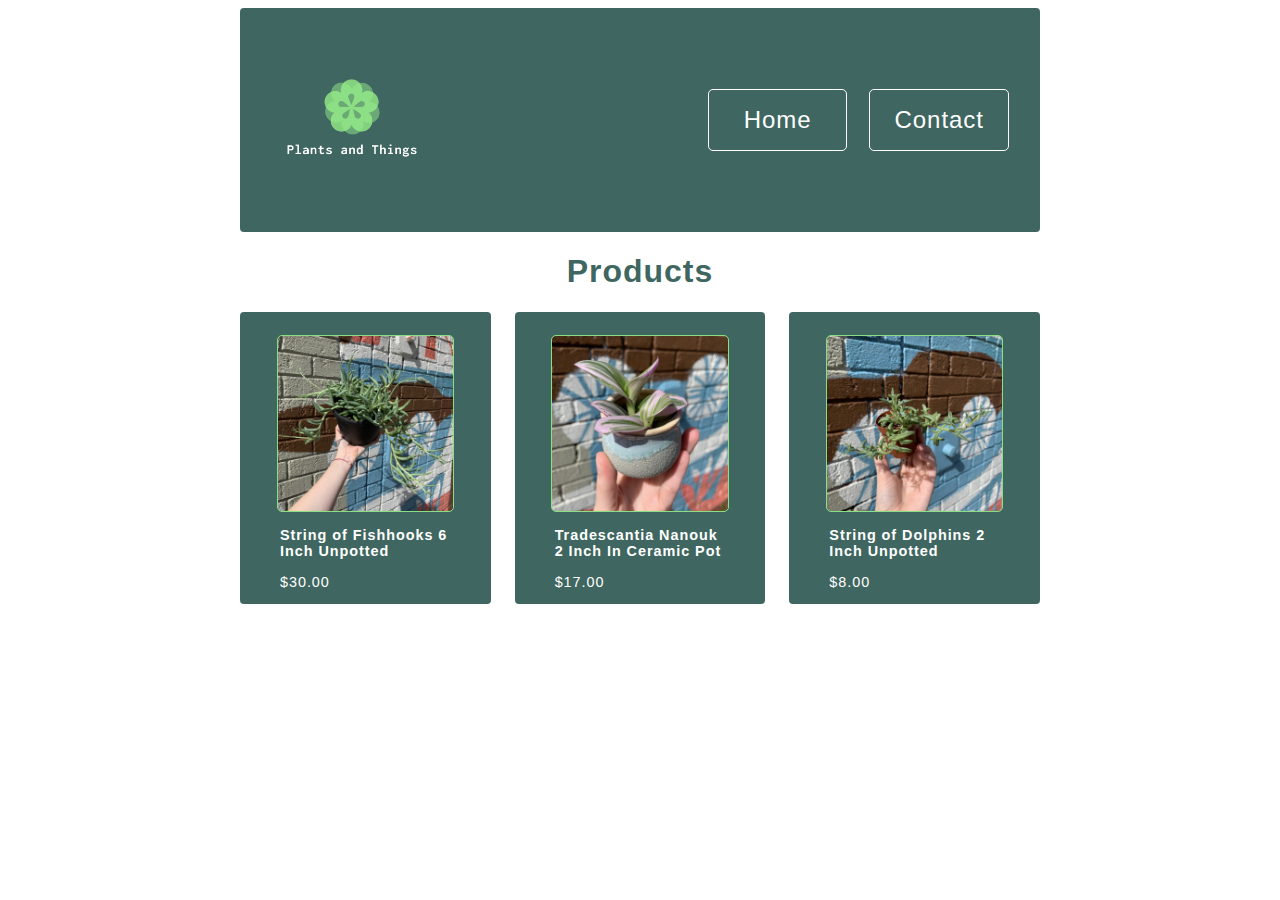
==== Submission/contact.html @ 2ab16c28 "Part C: Added elevation and hover for buttons" ====
<!DOCTYPE html>
<html lang="en">

<head>
    <meta charset="UTF-8" />
    <meta http-equiv="X-UA-Compatible" content="IE=edge" />
    <meta name="viewport" content="width=device-width, initial-scale=1.0" />
    <title>Home</title>
    <link rel="stylesheet" href="./style.css" />
    <meta name="description"
        content="Plants and Things online shop. Category: Plants, Types of plants: String of Fishhooks 6 Inch Unpotted, Tradescantia Nanouk 2 Inch In Ceramic Pot, String of Dolphins 2 Inch Unpotted.">


</head>

<body>
    <div class="container">
        <div class="header">
            <img class="logo" src="./images/logo.png" alt="Flower art with text:Plants and things logo" />
            <a href="./index.html" class="menu" href="/">Home</a>
            <a href="./contact.html" class="menu" href="/">Contact</a>
        </div>

        <div class="title">
            <h1>Products</h1>
        </div>

        <div class="grid">
            <a href="./product1.html" class="card">
                <img class="product-img" src="./images/product-string-of-fishhooks.jpg"
                    alt="Long dangling branches of light green trailing succulent with banana-like pods. Its fleshy succulent leaves grow down long, vining stems. The string of fishhooks plant is growing in a plastic pot, held by a womens hand in front of brick a wall" />
                <h2>String of Fishhooks 6 Inch Unpotted</h2>
                <p>$30.00</p>
            </a>

            <a href="./product2.html" class="card">
                <img class="product-img" src="./images/product-tradescantia.jpg"
                    alt="small green and pink Tradescantia plant in ceramic pot, held by a womens hand in front of brick a wall" />
                <h2>Tradescantia Nanouk 2 Inch In Ceramic Pot</h2>
                <p>$17.00</p>
            </a>

            <a href="./product3.html" class="card">
                <img class="product-img" src="./images/product-string-of-dolphins.jpg"
                    alt="Trailing succulent that looks like a pod of leaping dolphins. Dolphin-shaped leaves and long hanging tendrils growing out of a plastic pot held by a womens hand in front of brick a wall" />
                <h2>String of Dolphins 2 Inch Unpotted</h2>
                <p>$8.00</p>
        </div>
    </div>
    </div>
</body>

</html>
---- Submission/style.css ----
.container {
  max-width: 50rem;
  margin: 0 auto;
}

.header {
  border-radius: 4px;
}

.logo {
  max-width: 10rem;
  width: 100%;
  margin: auto;
}

.menu-container {
  margin: auto;
}

.menu {
  text-align: center;
  display: block;
  font-size: 1.5rem;
  padding: 1rem;
  border-radius: 4px;
  height: fit-content;
  outline: 1px solid #3f6660;
  color: #3f6660;
  text-decoration: none;
  width: fit-content;
  margin: 1rem auto;
}

.menu:hover {
  background-color: rgba(139, 223, 131, 0.362);
}

.product-img {
  width: 70%;
  outline: 1px solid #8bdf83;
  border-radius: 4px;
  margin-top: 1.5rem;
}

body {
  text-align: center;
  font-size: 1rem;
  font-display: optional;
  font-family: "Franklin Gothic Medium", "Arial Narrow", Arial, sans-serif;
  color: #3f6660;
  background-color: #fefffe;
}

p,
a,
h1,
h2 {
  letter-spacing: 0.06rem;
}

.grid {
  display: grid;
  grid-template-columns: auto;
  grid-gap: 1.5rem;
  margin: auto;
}

.card {
  background-color: #3f6660;
  color: #fefffe;
  border-radius: 4px;
  text-decoration: none;
}

.elevation:hover {
  box-shadow: rgb(0 0 0 / 20%) 0px 3px 3px -2px,
    rgb(0 0 0 / 14%) 0px 3px 4px 0px, rgb(0 0 0 / 12%) 0px 1px 8px 0px;
}

.card > h2,
.card > p {
  text-align: left;
  margin-left: 2.5rem;
  font-size: 0.9rem;
  margin-right: 2.5rem;
}

@media screen and (min-width: 30rem) {
  .grid {
    grid-template-columns: 1fr 1fr;
  }
  .menu {
    color: #fefffe;
    display: inline;
    outline-color: #fefffe;
    margin: 0;
    width: auto;
  }
  .header {
    display: grid;
    background-color: #3f6660;
    margin-bottom: 1rem;
    padding: 2rem;
    grid-template-columns: 6fr 2fr 2fr;
    grid-gap: 1.5rem;
    align-items: center;
  }
  .logo {
    margin: 0;
  }
}

@media screen and (min-width: 40rem) {
  .grid {
    grid-template-columns: 1fr 1fr 1fr;
  }
}
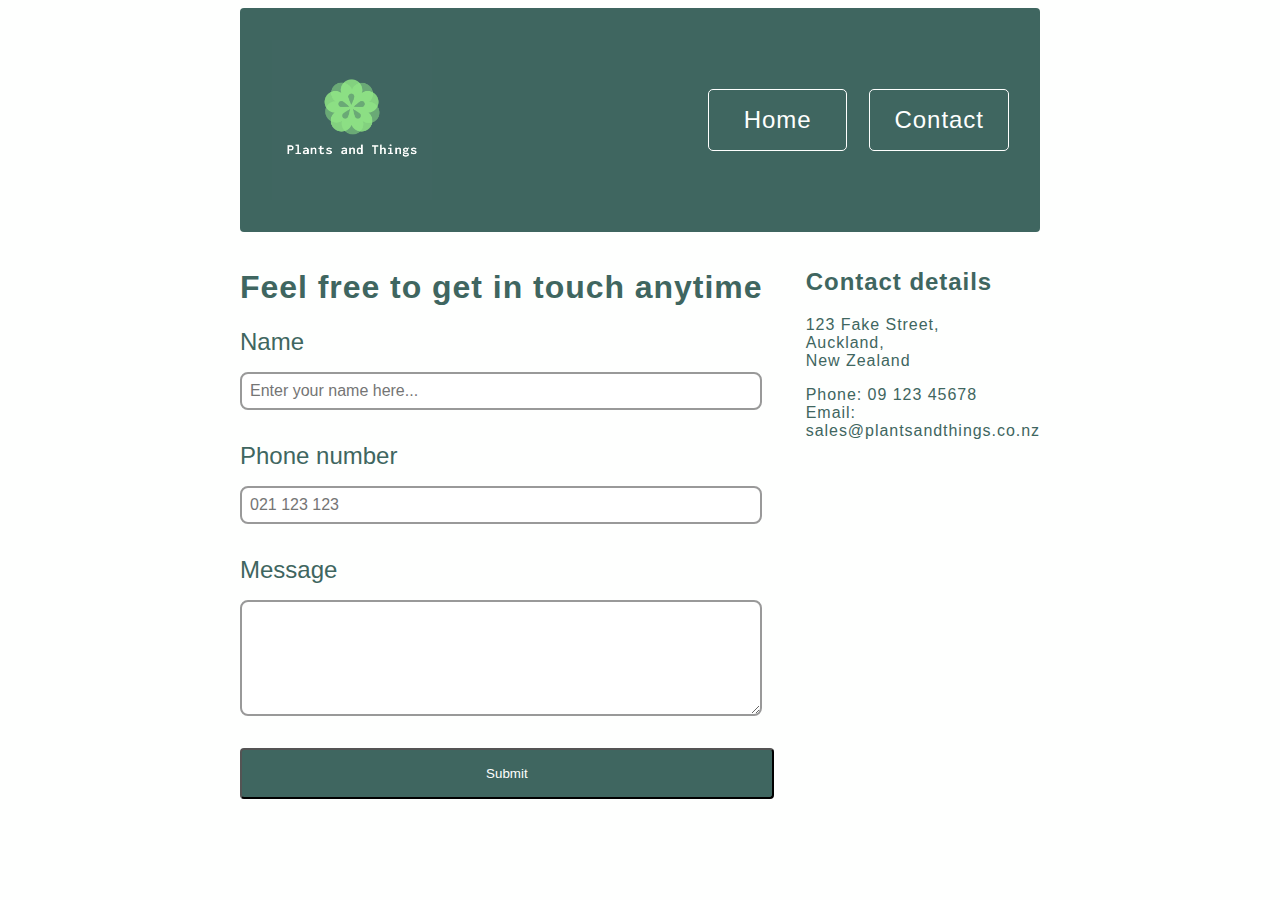
==== commit 47d6e454: "Part C: Add form & update CSS sheet & buttons" ====
--- a/Submission/contact.html
+++ b/Submission/contact.html
@@ -5,10 +5,10 @@
     <meta charset="UTF-8" />
     <meta http-equiv="X-UA-Compatible" content="IE=edge" />
     <meta name="viewport" content="width=device-width, initial-scale=1.0" />
-    <title>Home</title>
+    <title>Contact Us</title>
     <link rel="stylesheet" href="./style.css" />
-    <meta name="description"
-        content="Plants and Things online shop. Category: Plants, Types of plants: String of Fishhooks 6 Inch Unpotted, Tradescantia Nanouk 2 Inch In Ceramic Pot, String of Dolphins 2 Inch Unpotted.">
+    <link rel="stylesheet" href="./productstyle.css" />
+    <meta name="description" content="Plants and Things online shop, Contact us form">
 
 
 </head>
@@ -21,33 +21,41 @@
             <a href="./contact.html" class="menu" href="/">Contact</a>
         </div>
 
-        <div class="title">
-            <h1>Products</h1>
+        <div class="contactgrid">
+
+
+            <form action="https://formspree.io/f/mwkjbndo" method="POST">
+                <h1>Feel free to get in touch anytime</h1>
+                <div>
+                    <label for="name" class="form-label">Name</label>
+                    <input id="name" name="name" type="text" placeholder="Enter your name here..."
+                        class="form-control customer-details" required />
+                </div>
+
+                <div>
+                    <label for="phone" class="form-label">Phone number</label>
+                    <input id="phone" name="phone" type="tel" placeholder="021 123 123"
+                        class="form-control customer-details" required />
+                </div>
+
+                <div>
+                    <label for="message" class="form-label">Message</label>
+                    <textarea id="message" name="message" class="form-control message" required></textarea>
+                </div>
+                <div><button class="button elevation" type="submit">Submit</button></div>
+            </form>
+
+            <div>
+                <h2>Contact details</h2>
+
+                <p>123 Fake Street,<br>
+                    Auckland,<br>
+                    New Zealand</p>
+
+                <p>Phone: 09 123 45678<br>
+                    Email: sales@plantsandthings.co.nz</p>
+            </div>
         </div>
-
-        <div class="grid">
-            <a href="./product1.html" class="card">
-                <img class="product-img" src="./images/product-string-of-fishhooks.jpg"
-                    alt="Long dangling branches of light green trailing succulent with banana-like pods. Its fleshy succulent leaves grow down long, vining stems. The string of fishhooks plant is growing in a plastic pot, held by a womens hand in front of brick a wall" />
-                <h2>String of Fishhooks 6 Inch Unpotted</h2>
-                <p>$30.00</p>
-            </a>
-
-            <a href="./product2.html" class="card">
-                <img class="product-img" src="./images/product-tradescantia.jpg"
-                    alt="small green and pink Tradescantia plant in ceramic pot, held by a womens hand in front of brick a wall" />
-                <h2>Tradescantia Nanouk 2 Inch In Ceramic Pot</h2>
-                <p>$17.00</p>
-            </a>
-
-            <a href="./product3.html" class="card">
-                <img class="product-img" src="./images/product-string-of-dolphins.jpg"
-                    alt="Trailing succulent that looks like a pod of leaping dolphins. Dolphin-shaped leaves and long hanging tendrils growing out of a plastic pot held by a womens hand in front of brick a wall" />
-                <h2>String of Dolphins 2 Inch Unpotted</h2>
-                <p>$8.00</p>
-        </div>
-    </div>
-    </div>
 </body>
 
 </html>--- a/Submission/style.css
+++ b/Submission/style.css
@@ -115,3 +115,127 @@
     grid-template-columns: 1fr 1fr 1fr;
   }
 }
+.featureimg {
+  max-width: 100%;
+  outline: 1px solid white;
+  border-radius: 4px;
+  margin-top: 1.5rem;
+}
+
+.card {
+  background-color: #3f6660;
+  color: #fefffe;
+  border-radius: 4px;
+  padding-block: 1rem;
+}
+
+.button {
+  background-color: #3f6660;
+  color: #fefffe;
+  border-radius: 4px;
+  padding: 1rem 0;
+  display: inline-block;
+  margin-top: 1rem;
+  width: 100%;
+  text-align: center;
+  text-decoration: none;
+}
+
+.grids {
+  display: grid;
+  grid-template-columns: auto;
+  grid-gap: 1.5rem;
+  text-align: left;
+}
+
+@media screen and (min-width: 30rem) {
+  .grids {
+    grid-template-columns: 1fr 1fr;
+  }
+  .menu {
+    color: #fefffe;
+    display: inline;
+    outline-color: #fefffe;
+    margin: 0;
+    width: auto;
+  }
+  .header {
+    display: grid;
+    background-color: #3f6660;
+    margin-bottom: 1rem;
+    padding: 2rem;
+    grid-template-columns: 6fr 2fr 2fr;
+    grid-gap: 1.5rem;
+    align-items: center;
+  }
+  .logo {
+    margin: 0;
+  }
+  .buynow {
+    padding: 1rem;
+    width: auto;
+    padding-left: 4rem;
+    padding-right: 4rem;
+  }
+}
+
+@media screen and (min-width: 60rem) {
+  .grids {
+    grid-template-columns: 1fr 3fr;
+  }
+}
+
+.title {
+  font-size: 4rem;
+}
+
+.form-label {
+  font-size: 1.5rem;
+  margin-bottom: 1rem;
+  display: block;
+  text-align: left;
+}
+
+.contactus {
+  background: #f4e285;
+  border: none;
+  padding: 1.5rem 2rem;
+  margin: auto;
+  font-size: 1rem;
+  border-radius: 0.5rem;
+  transition: background-color 150ms;
+  cursor: pointer;
+}
+
+.form-control {
+  border-radius: 0.5rem;
+  border: 2px solid #999;
+  padding: 0.5rem;
+  font-size: 1rem;
+  margin-bottom: 2rem;
+  display: block;
+  width: 94%;
+}
+
+.message {
+  height: 6rem;
+  margin-bottom: 1rem;
+}
+
+.contactgrid {
+  text-align: left;
+  display: grid;
+  grid-gap: 2rem;
+}
+
+@media screen and (min-width: 30rem) {
+  .contactgrid {
+    grid-template-columns: 3fr 2fr;
+  }
+}
+
+@media screen and (min-width: 60rem) {
+  .contactgrid {
+    grid-template-columns: 3fr 1fr;
+  }
+}
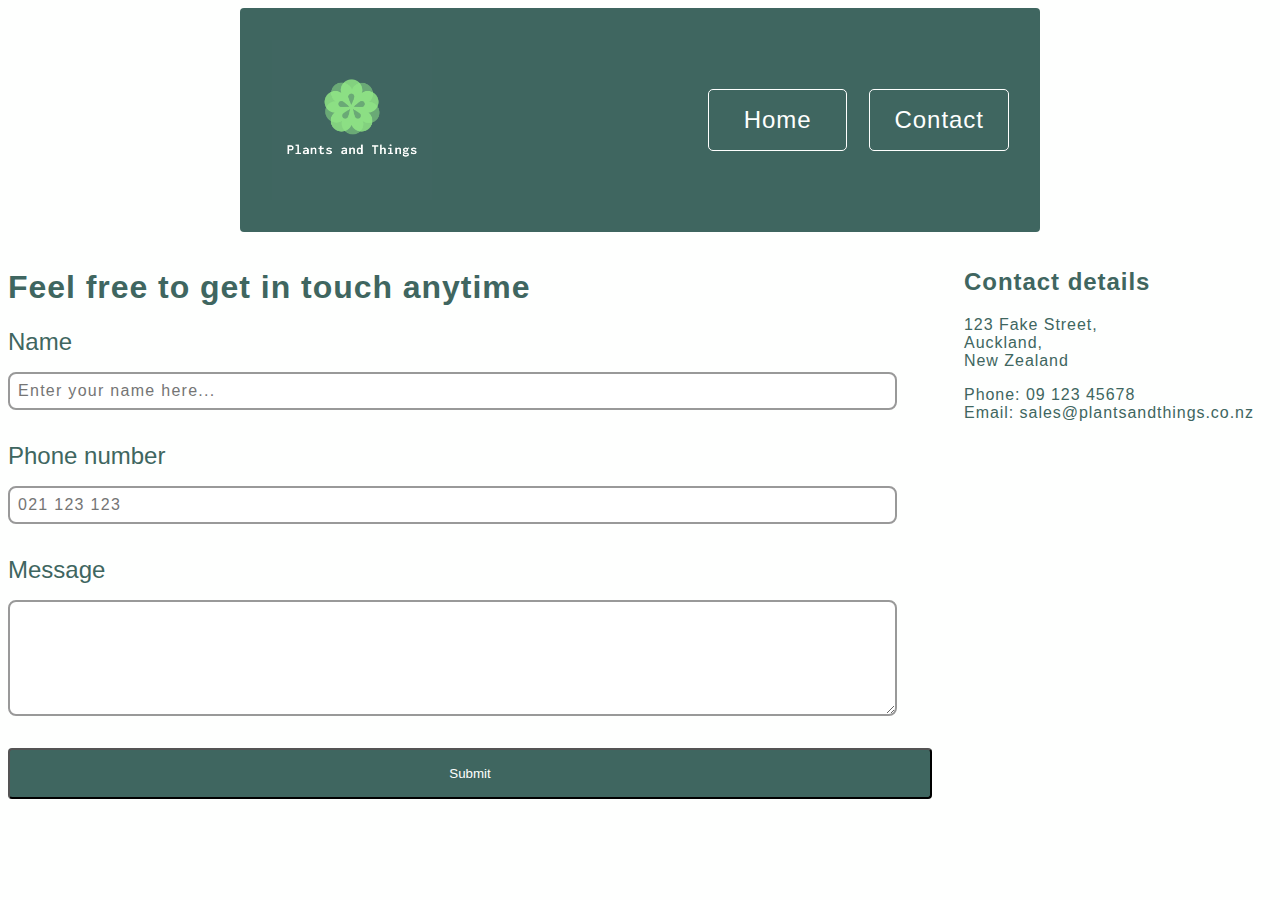
==== commit 2802758c: "Part D: checked HTML on validator and fixed errors" ====
--- a/Submission/contact.html
+++ b/Submission/contact.html
@@ -17,45 +17,46 @@
     <div class="container">
         <div class="header">
             <img class="logo" src="./images/logo.png" alt="Flower art with text:Plants and things logo" />
-            <a href="./index.html" class="menu" href="/">Home</a>
-            <a href="./contact.html" class="menu" href="/">Contact</a>
+            <a href="./index.html" class="menu">Home</a>
+            <a href="./contact.html" class="menu">Contact</a>
         </div>
+    </div>
 
-        <div class="contactgrid">
+    <div class="contactgrid">
 
 
-            <form action="https://formspree.io/f/mwkjbndo" method="POST">
-                <h1>Feel free to get in touch anytime</h1>
-                <div>
-                    <label for="name" class="form-label">Name</label>
-                    <input id="name" name="name" type="text" placeholder="Enter your name here..."
-                        class="form-control customer-details" required />
-                </div>
-
-                <div>
-                    <label for="phone" class="form-label">Phone number</label>
-                    <input id="phone" name="phone" type="tel" placeholder="021 123 123"
-                        class="form-control customer-details" required />
-                </div>
-
-                <div>
-                    <label for="message" class="form-label">Message</label>
-                    <textarea id="message" name="message" class="form-control message" required></textarea>
-                </div>
-                <div><button class="button elevation" type="submit">Submit</button></div>
-            </form>
+        <form action="https://formspree.io/f/mwkjbndo" method="POST">
+            <h1>Feel free to get in touch anytime</h1>
+            <div>
+                <label for="name" class="form-label">Name</label>
+                <input id="name" name="name" type="text" placeholder="Enter your name here..."
+                    class="form-control customer-details" required />
+            </div>
 
             <div>
-                <h2>Contact details</h2>
+                <label for="phone" class="form-label">Phone number</label>
+                <input id="phone" name="phone" type="tel" placeholder="021 123 123"
+                    class="form-control customer-details" required />
+            </div>
 
-                <p>123 Fake Street,<br>
-                    Auckland,<br>
-                    New Zealand</p>
+            <div>
+                <label for="message" class="form-label">Message</label>
+                <textarea id="message" name="message" class="form-control message" required></textarea>
+            </div>
+            <div><button class="button elevation" type="submit">Submit</button></div>
+        </form>
 
-                <p>Phone: 09 123 45678<br>
-                    Email: sales@plantsandthings.co.nz</p>
-            </div>
+        <div>
+            <h2>Contact details</h2>
+
+            <p>123 Fake Street,<br>
+                Auckland,<br>
+                New Zealand</p>
+
+            <p>Phone: 09 123 45678<br>
+                Email: sales@plantsandthings.co.nz</p>
         </div>
+    </div>
 </body>
 
 </html>--- a/Submission/style.css
+++ b/Submission/style.css
@@ -212,6 +212,8 @@
   border: 2px solid #999;
   padding: 0.5rem;
   font-size: 1rem;
+  font-family: "Franklin Gothic Medium", "Arial Narrow", Arial, sans-serif;
+  letter-spacing: 0.08rem;
   margin-bottom: 2rem;
   display: block;
   width: 94%;
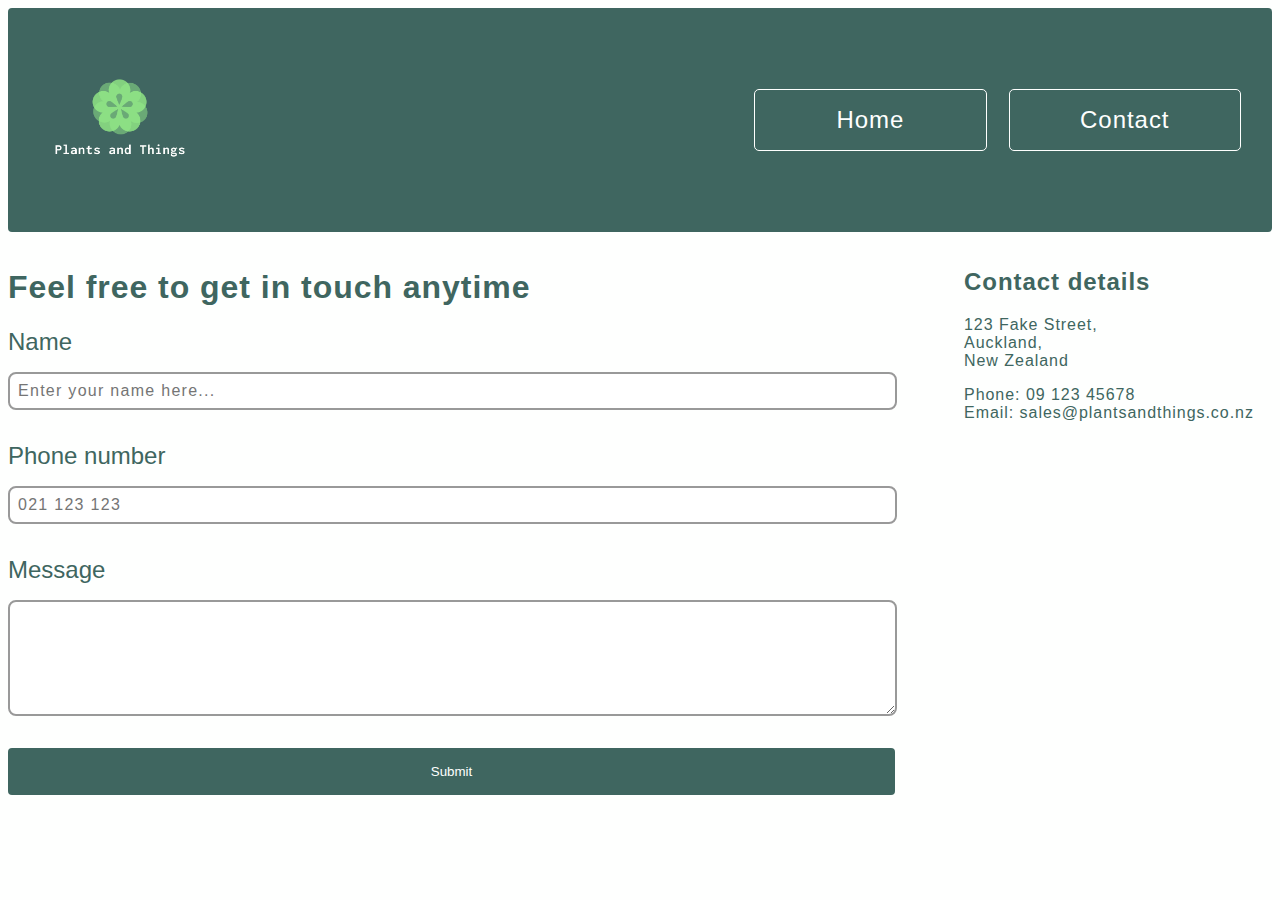
==== commit 273d97e7: "Part C: fixed image product3 + contactheader width" ====
--- a/Submission/contact.html
+++ b/Submission/contact.html
@@ -20,41 +20,39 @@
             <a href="./index.html" class="menu">Home</a>
             <a href="./contact.html" class="menu">Contact</a>
         </div>
-    </div>
 
-    <div class="contactgrid">
+        <div class="contactgrid">
+            <form action="https://formspree.io/f/mwkjbndo" method="POST">
+                <h1>Feel free to get in touch anytime</h1>
+                <div>
+                    <label for="name" class="form-label">Name</label>
+                    <input id="name" name="name" type="text" placeholder="Enter your name here..."
+                        class="form-control customer-details" required />
+                </div>
 
+                <div>
+                    <label for="phone" class="form-label">Phone number</label>
+                    <input id="phone" name="phone" type="tel" placeholder="021 123 123"
+                        class="form-control customer-details" required />
+                </div>
 
-        <form action="https://formspree.io/f/mwkjbndo" method="POST">
-            <h1>Feel free to get in touch anytime</h1>
-            <div>
-                <label for="name" class="form-label">Name</label>
-                <input id="name" name="name" type="text" placeholder="Enter your name here..."
-                    class="form-control customer-details" required />
-            </div>
+                <div>
+                    <label for="message" class="form-label">Message</label>
+                    <textarea id="message" name="message" class="form-control message" required></textarea>
+                </div>
+                <div><button class="button elevation" type="submit">Submit</button></div>
+            </form>
 
             <div>
-                <label for="phone" class="form-label">Phone number</label>
-                <input id="phone" name="phone" type="tel" placeholder="021 123 123"
-                    class="form-control customer-details" required />
+                <h2>Contact details</h2>
+
+                <p>123 Fake Street,<br>
+                    Auckland,<br>
+                    New Zealand</p>
+
+                <p>Phone: 09 123 45678<br>
+                    Email: sales@plantsandthings.co.nz</p>
             </div>
-
-            <div>
-                <label for="message" class="form-label">Message</label>
-                <textarea id="message" name="message" class="form-control message" required></textarea>
-            </div>
-            <div><button class="button elevation" type="submit">Submit</button></div>
-        </form>
-
-        <div>
-            <h2>Contact details</h2>
-
-            <p>123 Fake Street,<br>
-                Auckland,<br>
-                New Zealand</p>
-
-            <p>Phone: 09 123 45678<br>
-                Email: sales@plantsandthings.co.nz</p>
         </div>
     </div>
 </body>
--- a/Submission/style.css
+++ b/Submission/style.css
@@ -1,5 +1,5 @@
 .container {
-  max-width: 50rem;
+  max-width: 100rem;
   margin: 0 auto;
 }
 
@@ -139,6 +139,7 @@
   width: 100%;
   text-align: center;
   text-decoration: none;
+  border: none;
 }
 
 .grids {
@@ -230,6 +231,10 @@
   grid-gap: 2rem;
 }
 
+.contactgrid .button {
+  width: 100%;
+}
+
 @media screen and (min-width: 30rem) {
   .contactgrid {
     grid-template-columns: 3fr 2fr;
@@ -240,4 +245,7 @@
   .contactgrid {
     grid-template-columns: 3fr 1fr;
   }
-}
+  .contactgrid .button {
+    width: 96%;
+  }
+}
